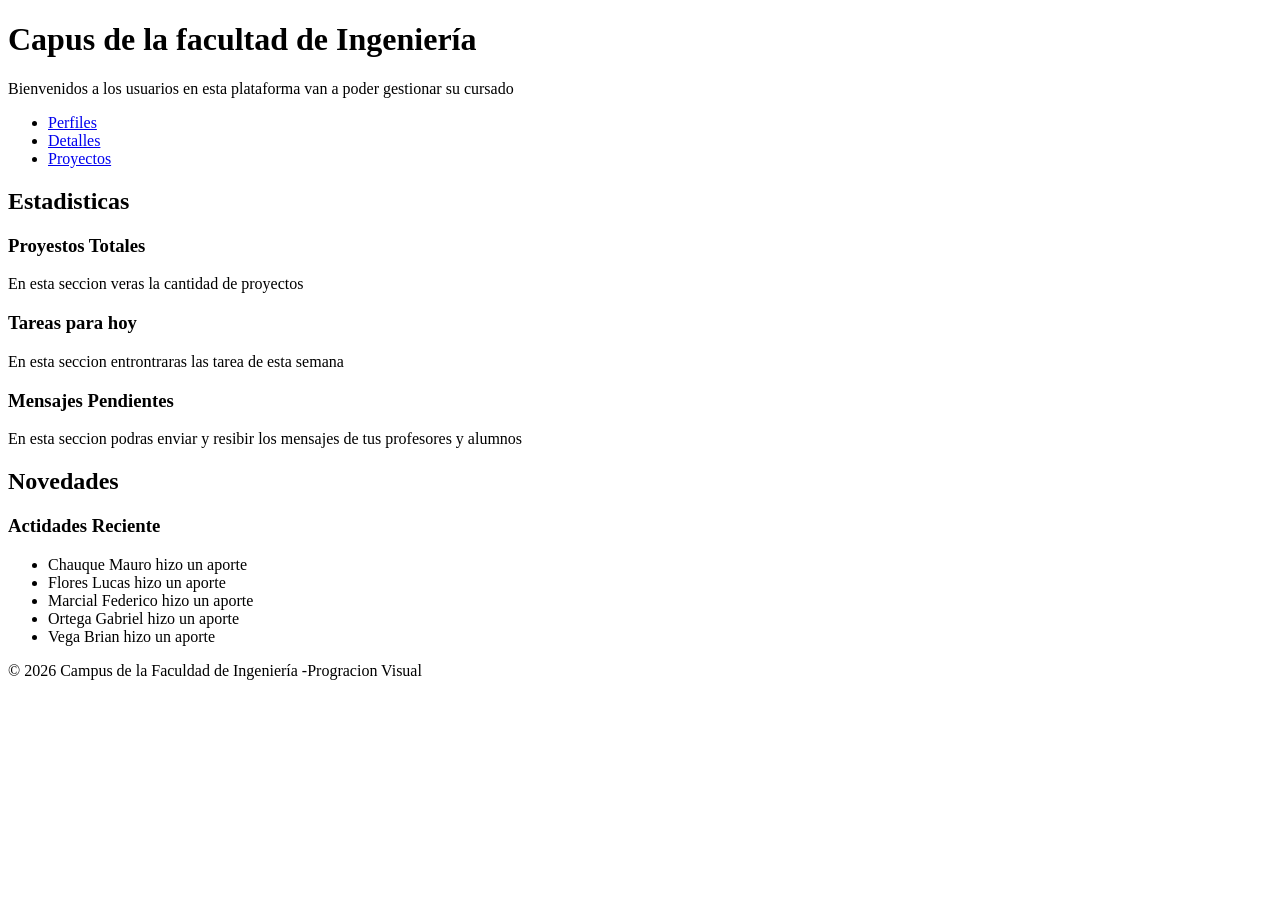
==== index.html @ 15c75c7b "subo el archivo index por Ortega Gabriel" ====
<!DOCTYPE html>
<html lang="es">
<head>
    <meta charset="UTF-8">
    <meta name="viewport" content="width=device-width, initial-scale=1.0">
    <title>Dashboard Principal</title>
</head>
<body>
    <header>
        <h1>Capus de la facultad de Ingeniería</h1>
        <p>Bienvenidos a los usuarios en esta plataforma van a poder gestionar su cursado </p>
    </header>
    <nav>
        <ul>
            <li> <a href="perfil.html" title="perfiles de usuarios">Perfiles</a></li>
            <li> <a href="detalle.html" title="detalles">Detalles</a></li>
            <li> <a href="proyectos.html" title="proyectos">Proyectos</a> </li>
        </ul>
    </nav>
    <main>
        <section>
          <h2>Estadisticas</h2>
            <article>
                <h3>Proyestos Totales</h3>
                <p> En esta seccion veras la cantidad de proyectos</p>
            </article>
        <article>
            <h3>Tareas para hoy</h3>
            <p> En esta seccion entrontraras las tarea de esta semana </p>
        </article>
         <article>
            <h3>Mensajes Pendientes</h3>
            <p> En esta seccion podras enviar y resibir los mensajes de tus profesores y alumnos</p>
        </article>
        </section>
    <section>
        <h2>Novedades</h2>
        <article>
            <h3>Actidades Reciente</h3>
            <ul>
                <li>Chauque Mauro hizo un aporte</li>
                <li>Flores Lucas hizo un aporte</li>
                <li>Marcial Federico hizo un aporte</li>
                <li>Ortega Gabriel hizo un aporte</li>
                <li>Vega Brian hizo un aporte</li>
            </ul>
        </article>
    </section>
    <footer>
        <p> &copy; 2026 Campus de la Faculdad de Ingeniería -Progracion Visual </p>
    </footer>
    </main>
</body>
</html>
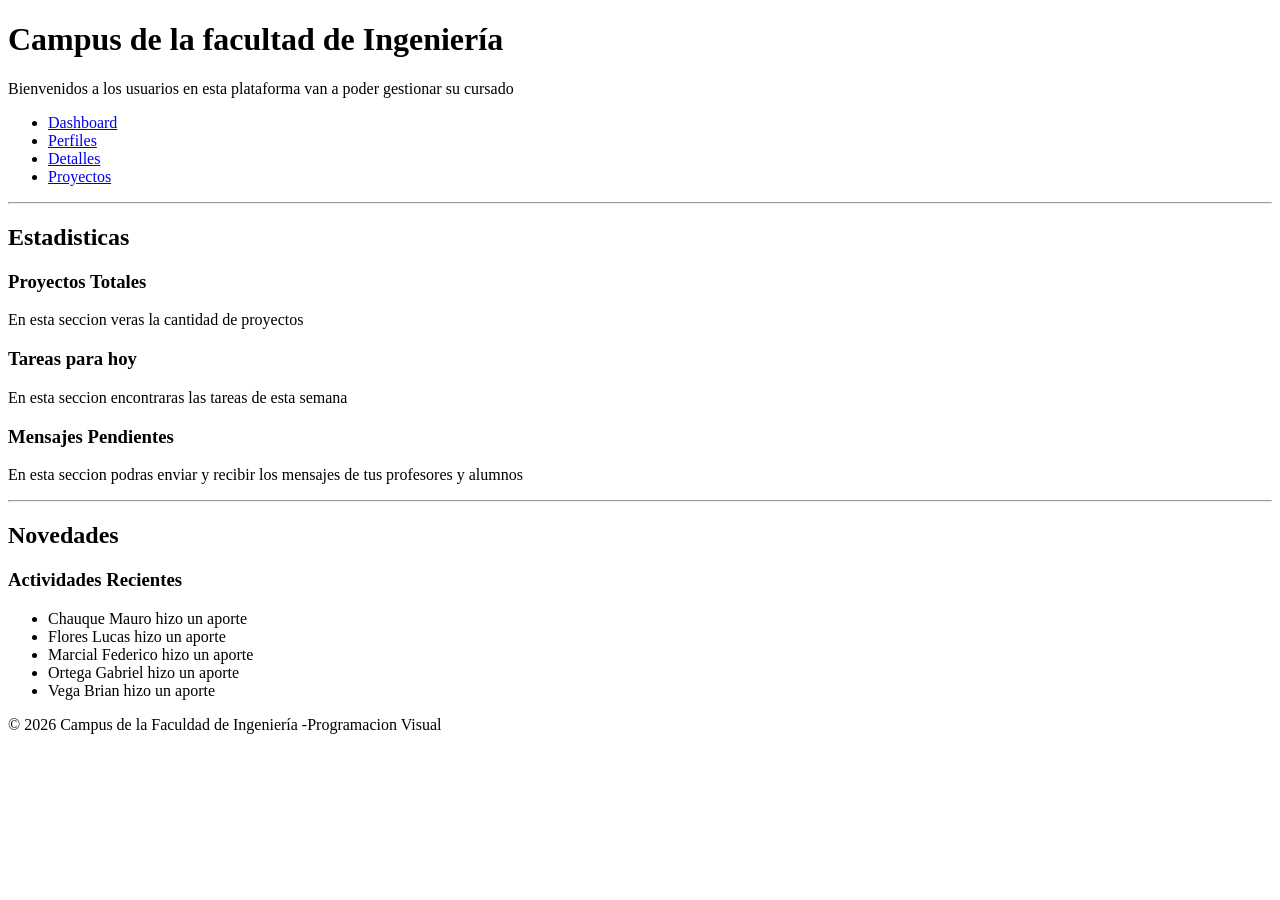
==== commit 801d8b46: "commit -m "codigo de proyectos editado"" ====
--- a/index.html
+++ b/index.html
@@ -7,36 +7,41 @@
 </head>
 <body>
     <header>
-        <h1>Capus de la facultad de Ingeniería</h1>
+        <h1>Campus de la facultad de Ingeniería</h1>
         <p>Bienvenidos a los usuarios en esta plataforma van a poder gestionar su cursado </p>
     </header>
     <nav>
         <ul>
+            <li><a href="index.html" title="Inicio">Dashboard</a></li>
             <li> <a href="perfil.html" title="perfiles de usuarios">Perfiles</a></li>
             <li> <a href="detalle.html" title="detalles">Detalles</a></li>
             <li> <a href="proyectos.html" title="proyectos">Proyectos</a> </li>
         </ul>
     </nav>
+    <hr>
+
     <main>
         <section>
           <h2>Estadisticas</h2>
             <article>
-                <h3>Proyestos Totales</h3>
+                <h3>Proyectos Totales</h3>
                 <p> En esta seccion veras la cantidad de proyectos</p>
             </article>
         <article>
             <h3>Tareas para hoy</h3>
-            <p> En esta seccion entrontraras las tarea de esta semana </p>
+            <p> En esta seccion encontraras las tareas de esta semana </p>
         </article>
          <article>
             <h3>Mensajes Pendientes</h3>
-            <p> En esta seccion podras enviar y resibir los mensajes de tus profesores y alumnos</p>
+            <p> En esta seccion podras enviar y recibir los mensajes de tus profesores y alumnos</p>
         </article>
         </section>
+        <hr>
+
     <section>
         <h2>Novedades</h2>
         <article>
-            <h3>Actidades Reciente</h3>
+            <h3>Actividades Recientes</h3>
             <ul>
                 <li>Chauque Mauro hizo un aporte</li>
                 <li>Flores Lucas hizo un aporte</li>
@@ -47,7 +52,7 @@
         </article>
     </section>
     <footer>
-        <p> &copy; 2026 Campus de la Faculdad de Ingeniería -Progracion Visual </p>
+        <p> &copy; 2026 Campus de la Faculdad de Ingeniería -Programacion Visual </p>
     </footer>
     </main>
 </body>
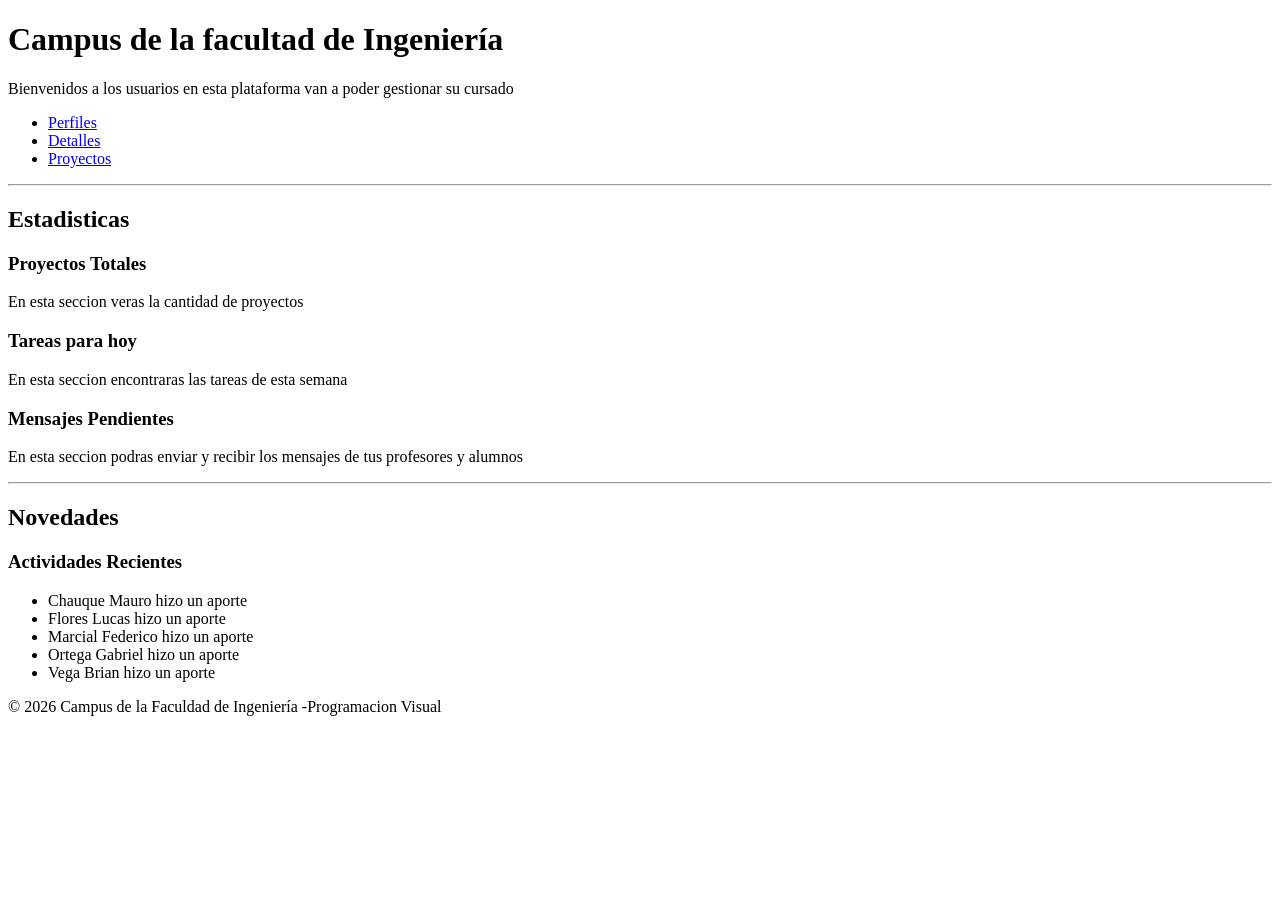
==== commit 56f5fc16: "Comenté la línea  15  index.html  por Ortega Gabriel no es necesario porque ya estas en la pagina" ====
--- a/index.html
+++ b/index.html
@@ -12,7 +12,7 @@
     </header>
     <nav>
         <ul>
-            <li><a href="index.html" title="Inicio">Dashboard</a></li>
+            <!--<li><a href="index.html" title="Inicio">Dashboard</a></li> -->
             <li> <a href="perfil.html" title="perfiles de usuarios">Perfiles</a></li>
             <li> <a href="detalle.html" title="detalles">Detalles</a></li>
             <li> <a href="proyectos.html" title="proyectos">Proyectos</a> </li>
@@ -56,4 +56,4 @@
     </footer>
     </main>
 </body>
-</html>+</html>
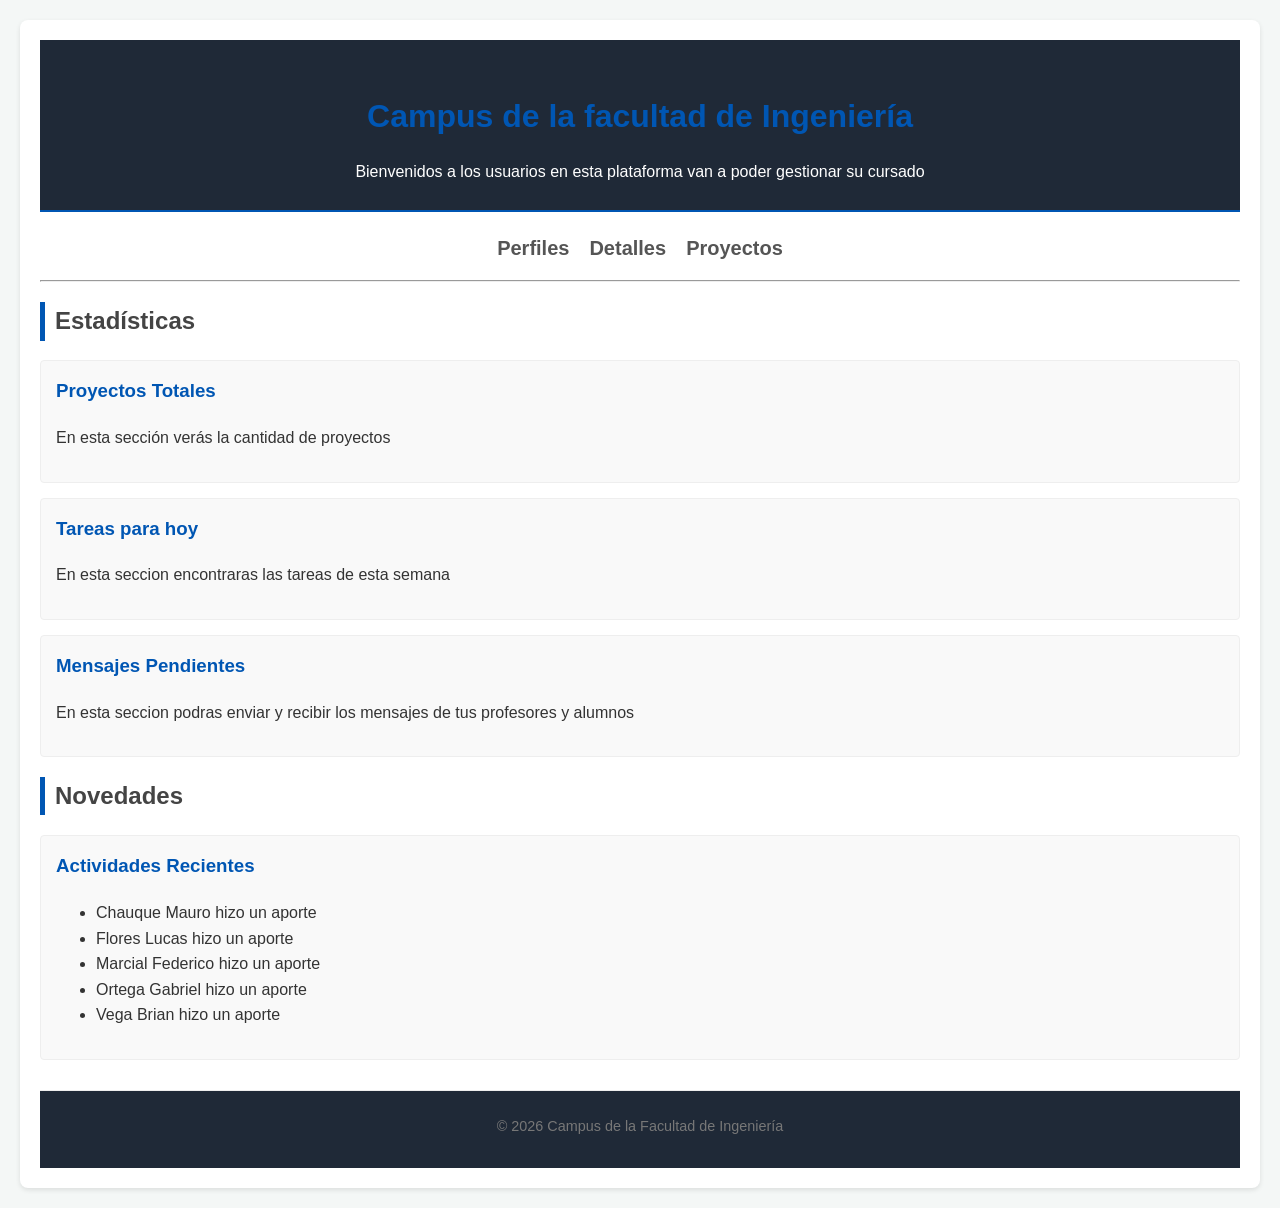
==== commit 2ffed636: "agrego estilo al archivo index por Ortega Gabiel" ====
--- a/index.html
+++ b/index.html
@@ -3,57 +3,57 @@
 <head>
     <meta charset="UTF-8">
     <meta name="viewport" content="width=device-width, initial-scale=1.0">
+    <link rel="stylesheet" href="static/css/styles.css">
     <title>Dashboard Principal</title>
 </head>
-<body>
-    <header>
-        <h1>Campus de la facultad de Ingeniería</h1>
-        <p>Bienvenidos a los usuarios en esta plataforma van a poder gestionar su cursado </p>
-    </header>
-    <nav>
-        <ul>
-            <!--<li><a href="index.html" title="Inicio">Dashboard</a></li> -->
-            <li> <a href="perfil.html" title="perfiles de usuarios">Perfiles</a></li>
-            <li> <a href="detalle.html" title="detalles">Detalles</a></li>
-            <li> <a href="proyectos.html" title="proyectos">Proyectos</a> </li>
-        </ul>
-    </nav>
+<body id="dashboard-ingenieria">
+    <div class="db-container">
+        <header class="db-header">
+            <h1 class="db-title">Campus de la facultad de Ingeniería</h1>
+            <p>Bienvenidos a los usuarios en esta plataforma van a poder gestionar su cursado</p>
+        </header>
+    <nav class="db-nav">
+            <ul>
+                <li><a href="perfil.html" class="db-link">Perfiles</a></li>
+                <li><a href="detalle.html" class="db-link">Detalles</a></li>
+                <li><a href="proyectos.html" class="db-link">Proyectos</a></li>
+            </ul>
+        </nav>
     <hr>
+    <main>
+            <section>
+                <h2 class="db-section-title">Estadísticas</h2>
+                <article class="db-card">
+                    <h3 class="db-card-title">Proyectos Totales</h3>
+                    <p>En esta sección verás la cantidad de proyectos</p>
+                </article>
+                <article class="db-card">
+                    <h3 class="db-card-title">Tareas para hoy</h3>
+                    <p>En esta seccion encontraras las tareas de esta semana </p>
+                </article>
+                <article class="db-card">
+                    <h3 class="db-card-title">Mensajes Pendientes</h3>
+                    <p>En esta seccion podras enviar y recibir los mensajes de tus profesores y alumnos</p>
+                </article>
+            </section>
+             <section>
+                <h2 class="db-section-title">Novedades</h2>
+                <article class="db-card">
+                    <h3 class="db-card-title">Actividades Recientes</h3>
+                    <ul>
+                        <li>Chauque Mauro hizo un aporte</li>
+                        <li>Flores Lucas hizo un aporte</li>
+                        <li>Marcial Federico hizo un aporte</li>
+                        <li>Ortega Gabriel hizo un aporte</li>
+                        <li>Vega Brian hizo un aporte</li>
+                    </ul>
+                </article>
+            </section>
+        </main>
+        <footer class="db-footer">
+            <p>&copy; 2026 Campus de la Facultad de Ingeniería</p>
+        </footer>
+    </div>
+</body>
 
-    <main>
-        <section>
-          <h2>Estadisticas</h2>
-            <article>
-                <h3>Proyectos Totales</h3>
-                <p> En esta seccion veras la cantidad de proyectos</p>
-            </article>
-        <article>
-            <h3>Tareas para hoy</h3>
-            <p> En esta seccion encontraras las tareas de esta semana </p>
-        </article>
-         <article>
-            <h3>Mensajes Pendientes</h3>
-            <p> En esta seccion podras enviar y recibir los mensajes de tus profesores y alumnos</p>
-        </article>
-        </section>
-        <hr>
-
-    <section>
-        <h2>Novedades</h2>
-        <article>
-            <h3>Actividades Recientes</h3>
-            <ul>
-                <li>Chauque Mauro hizo un aporte</li>
-                <li>Flores Lucas hizo un aporte</li>
-                <li>Marcial Federico hizo un aporte</li>
-                <li>Ortega Gabriel hizo un aporte</li>
-                <li>Vega Brian hizo un aporte</li>
-            </ul>
-        </article>
-    </section>
-    <footer>
-        <p> &copy; 2026 Campus de la Faculdad de Ingeniería -Programacion Visual </p>
-    </footer>
-    </main>
-</body>
-</html>
+</html>
--- a/static/css/styles.css
+++ b/static/css/styles.css
@@ -0,0 +1,308 @@
+/*Inicio archivo Perfil.css*/
+.alumnos, .profesor{
+    font-size: 18px;
+    font-weight: bold;
+}
+#alumnos{
+    width: 300px;
+    background-color: #22c55e;
+    color: white;
+    border-radius: 10px;
+    padding: 12px;
+    margin: 20px;
+    display: flex;
+    justify-content: center;
+    box-shadow: 0 4px 10px rgba(0,0,0,0.1);
+}
+
+#profesor{
+    width: 300px;
+    background-color: #2563eb;
+    color: white;
+    border-radius: 10px;
+    padding: 12px;
+    margin: 20px;
+    display: flex;
+    justify-content: center;
+    box-shadow: 0 4px 10px rgba(0,0,0,0.1);
+}
+#navperfil {
+    display: flex;
+    justify-content: space-around;
+    background-color: white;
+    padding: 20px;
+    box-shadow: 0 2px 8px rgba(0,0,0,0.1);
+    }
+a {
+      color: #1f2937;
+     font-size: 20px;
+     font-weight: bold;
+     text-decoration: none;
+    }
+a:hover {
+    color: #2563eb;
+}
+header {
+    background-color: #1f2937;
+    color: white;
+    text-align: center;
+    padding: 30px;
+}
+footer {
+    background-color: #1f2937;
+    color: white;
+    text-align: center;
+    padding: 15px;
+    margin-top: 30px;
+}
+body{ 
+    background-color: #f5f7fa;
+    color: #1f2937;
+    font-family: Verdana, Geneva, Tahoma, sans-serif;
+}
+
+ /*Final archivo Perfil.css*/
+ /*Inicio archivo Detalle.css*/
+ #navperfil1 ul {
+   display: flex;
+    justify-content: space-around;
+    background-color: white;
+    list-style: none;
+    padding: 20px;
+    box-shadow: 0 2px 8px rgba(0,0,0,0.1);
+}
+/* Contenedor general */
+#objetivos-proyecto {
+    width: 80%;
+    margin: 30px auto;
+}
+
+/* Título */
+#objetivos-proyecto h3 {
+    text-align: center;
+    font-size: 28px;
+    margin-bottom: 20px;
+    color: #1f2937;
+}
+
+/* Cada párrafo  */
+#objetivos-proyecto p {
+    background: #ffffff;
+    padding: 15px 20px;
+    margin-bottom: 15px;
+    border-radius: 10px;
+    border-left: 6px solid #1f2937;
+    box-shadow: 0 3px 8px rgba(0,0,0,0.1);
+    transition: all 0.3s ease;
+}
+
+/* Animación */
+#objetivos-proyecto p:hover {
+    transform: translateY(-5px);
+    box-shadow: 0 6px 15px rgba(0,0,0,0.2);
+}
+
+/* Títulos adentro del cuadro */
+#objetivos-proyecto strong {
+    display: block;
+    margin-bottom: 8px;
+    color: #1f2937;
+    font-size: 16px;
+}
+/* enlaces */
+#enlaces-proyecto ul {
+    display: flex;              /* horizontal */
+    justify-content: center;    /* centra */
+    gap: 20px;                  /* separación entre botones */
+    list-style: none;
+    padding: 0;
+}
+ /*Final archivo Detalles.css*/
+ 
+/* |||Inicio de Edicion de estilo de Proyectos |||*/
+
+/* MENÚ DE NAVEGACIÓN (Dashboard, Proyectos, etc.) */
+#menudepagina ul {
+    display: flex;
+    justify-content: center;
+    gap: 80px;
+    list-style: none;
+    padding: 10px;
+}
+
+#menudepagina ul li a {
+    color: #f5f7fa !important; 
+    text-decoration: none;
+    font-weight: bold;
+    font-size: 16px;
+}
+
+/*(Filtros a la izquierda, Catálogo a la derecha) */
+#contenedordeproyectos {
+    display: grid;
+    grid-template-columns: 240px 1fr;
+    gap: 30px;
+    padding: 20px;
+    align-items: start;
+}
+
+/* GRILLA DEL CATÁLOGO */
+#contenedordeproyectos section {
+    display: grid;
+    grid-template-columns: repeat(2, 1fr); 
+    gap: 20px;
+}
+
+/*PROYECTO DESTACADO */
+#contenedordeproyectos section article:first-of-type {
+    grid-column: 1 / span 2; 
+    width: 50%;
+    margin: 10 auto 20px auto;
+}
+
+#contenedordeproyectos section article:first-of-type img {
+    width: 100%;       
+    height: auto;      
+    display: block;
+    border-radius: 4px;
+}
+
+/*DISEÑO DE LAS TARJETA*/
+.proyearticulo {
+    display: flex;
+    flex-direction: column;
+    background-color: rgba(244, 250, 247, 0.452); 
+    border: 2px solid #01a070;
+    border-radius: 1px; 
+    padding: 20px;    
+    width: auto;      
+    gap: 1px;        
+    box-shadow: 0 4px 8px rgba(0,0,0,0.1);
+}
+
+.proyearticulo img {
+    max-width: 100%;
+    height: auto;
+    border-radius: 2px;
+}
+
+/* BARRA LATERAL DE FILTROS */
+.sidebar-filtros {
+    background-color: transparent;
+    padding: 20px;
+}
+
+#formulario-filtros {
+    display: flex;
+    flex-direction: column; 
+    gap: 15px; 
+}
+
+#formulario-filtros select, 
+#formulario-filtros button {
+    padding: 15px;   
+    width: 100%;
+    border-radius: 5px;
+    border: 1px solid #074e88;
+    font-size: 16px;
+}
+
+#formulario-filtros button {
+    background-color: #01a070;
+    color: white;
+    font-weight: bold;
+    cursor: pointer;
+    border: none;
+    transition: 0.3s;
+}
+
+#formulario-filtros button:hover {
+    background-color: #017a55; 
+} 
+
+/* FIN de edicion de estilo proyectos */
+/*Inicio de archivo Index.css*/
+#dashboard-ingenieria {
+    font-family: 'Segoe UI', Tahoma, Geneva, Verdana, sans-serif;
+    line-height: 1.6;
+    color: #333;
+    background-color: #f4f7f6;
+    margin: 0;
+    padding: 20px;
+    min-height: 100vh;
+}
+
+/* Contenedor de contenido */
+.db-container {
+    max-width: 100%;
+    margin: 0 auto;
+    background: #fff;
+    padding: 20px;
+    border-radius: 8px;
+    box-shadow: 0 2px 5px rgba(0,0,0,0.1);
+}
+
+/* Encabezado específico */
+.db-header {
+    text-align: center;
+    border-bottom: 2px solid #0056b3;
+    margin-bottom: 20px;
+    padding-bottom: 10px;
+}
+
+.db-title {
+    color: #0056b3;
+    margin-bottom: 5px;
+}
+
+/* Navegación */
+.db-nav ul {
+    list-style: none;
+    padding: 0;
+    display: flex;
+    justify-content: center;
+    gap: 20px;
+}
+
+.db-link {
+    text-decoration: none;
+    color: #555;
+    font-weight: bold;
+    transition: color 0.3s;
+}
+
+.db-link:hover {
+    color: #0056b3;
+}
+
+/* Secciones y tarjetas */
+.db-section-title {
+    border-left: 5px solid #0056b3;
+    padding-left: 10px;
+    color: #444;
+}
+
+.db-card {
+    background: #f9f9f9;
+    padding: 15px;
+    margin-bottom: 15px;
+    border-radius: 4px;
+    border: 1px solid #eee;
+}
+
+.db-card-title {
+    margin-top: 0;
+    color: #0056b3;
+}
+
+/* Pie de página */
+.db-footer {
+    text-align: center;
+    font-size: 0.9em;
+    color: #777;
+    margin-top: 30px;
+    padding-top: 10px;
+    border-top: 1px solid #eee;
+}
+
+/*Final archivo index.css*/
